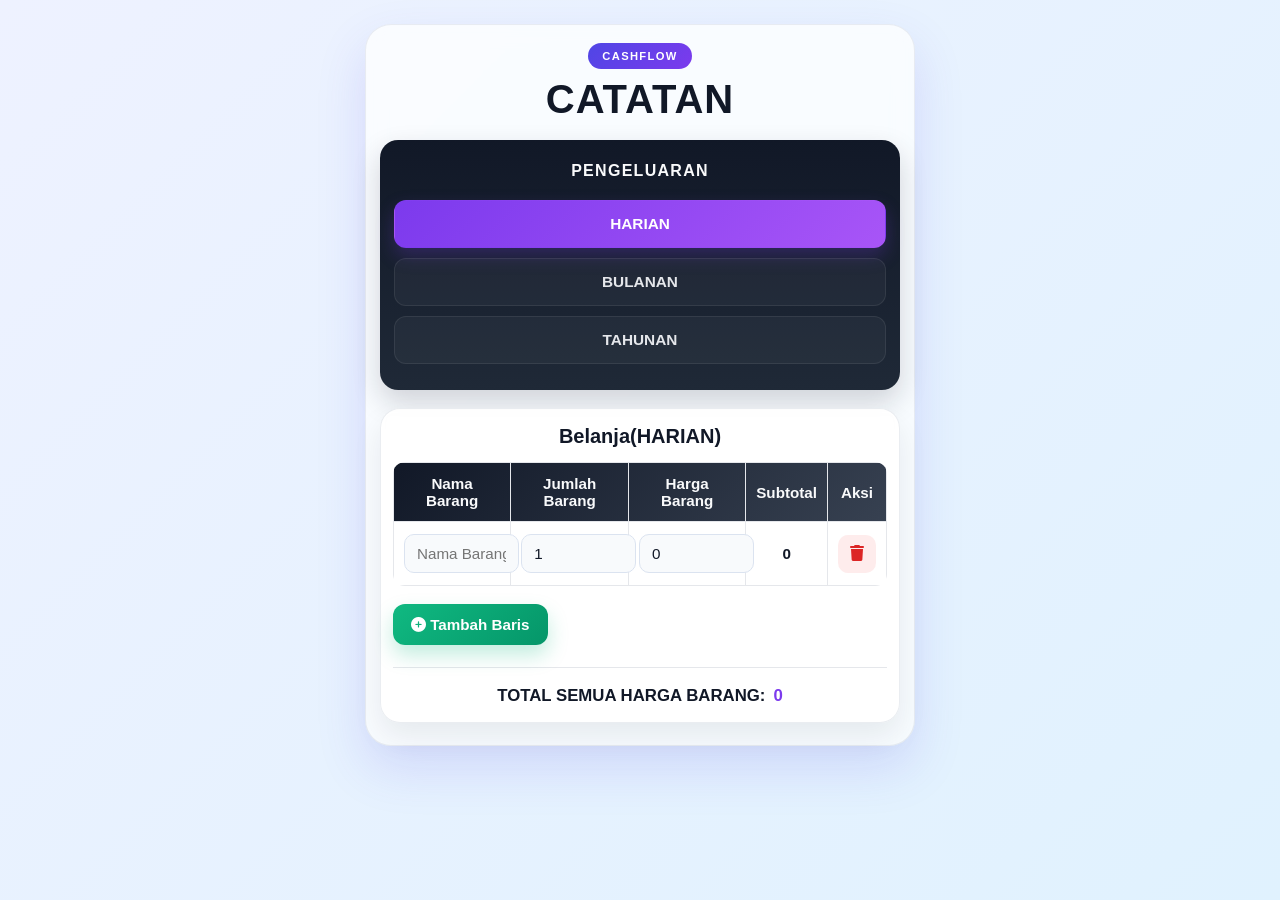
==== Kerangka_catatan.html @ 375b94c0 "Add files via upload" ====
<!DOCTYPE html>
<html lang="en">
    <head>
        <link rel="stylesheet" href="https://cdnjs.cloudflare.com/ajax/libs/font-awesome/6.5.1/css/all.min.css">
        <link rel="stylesheet" href="Tampilan_catatan.css">
        <meta charset="UTF-8">
        <meta name="viewport" content="width=device-width, initial-scale=1.0, viewport-fit=cover">
        <meta name="theme-color" content="#4f46e5">
        <meta name="apple-mobile-web-app-capable" content="yes">
        <meta name="apple-mobile-web-app-status-bar-style" content="default">
        <link rel="manifest" href="manifest.json">
        <title>CATATAN</title>
    </head>
    <body class="body">
        <div class="app-shell">
            <header class="app-header">
                <div class="header-badge">CashFlow</div>
                <h1 class="title">CATATAN</h1>
            </header>

            <div class="menu">
                <details class="menu-dropdown" open>
                    <summary>PENGELUARAN</summary>
                    <ul class="submenu">
                        <li><button type="button" class="tab-btn active" data-target="harian">HARIAN</button></li>
                        <li><button type="button" class="tab-btn" data-target="bulanan">BULANAN</button></li>
                        <li><button type="button" class="tab-btn" data-target="tahunan">TAHUNAN</button></li>
                    </ul>
                </details>
            </div>

        <div class="tabel-container tampil" id="tabel-harian">
            <h3>Belanja(HARIAN) </h3>
            <table id="tabel-belanja">
                <thead>
                    <tr>
                        <th>Nama Barang</th>
                        <th>Jumlah Barang</th>
                        <th>Harga Barang</th>
                        <th>Subtotal</th>
                        <th>Aksi</th>
                    </tr>
                </thead>
                <tbody>
                    <tr class="baris-data">
                        <td><input type="text" class="nama-barang" placeholder="Nama Barang"></td>
                        <td><input type="number" class="jumlah-barang" value="1" min="1"></td>
                        <td><input type="number" class="harga-barang" value="0" min="0"></td>
                        <td class="subtotal">0</td>
                        <td>
                            <button class="btn-hapus">
                                <i class="fa-solid fa-trash"></i>
                            </button>
                        </td>
                    </tr>
                </tbody>
            </table>

            <div class="tombol-tambah">
                <button id="btn-tambah">
                    <i class="fa-solid fa-circle-plus"></i>
                    Tambah Baris
                </button>
            </div>

            <div class="total-semua">
                <strong>TOTAL SEMUA HARGA BARANG: </strong>
                <span id="total-akhir">0</span>
            </div>
        </div>

        <div class="tabel-container" id="tabel-bulanan">
            <h3>Pengeluaran (Bulanan)</h3>
            <div class="periode-form">
                <label for="bulan-pilih">Pilih Bulan</label>
                <select id="bulan-pilih">
                    <option value="Januari">Januari</option>
                    <option value="Februari">Februari</option>
                    <option value="Maret">Maret</option>
                    <option value="April">April</option>
                    <option value="Mei">Mei</option>
                    <option value="Juni">Juni</option>
                    <option value="Juli">Juli</option>
                    <option value="Agustus">Agustus</option>
                    <option value="September">September</option>
                    <option value="Oktober">Oktober</option>
                    <option value="November">November</option>
                    <option value="Desember">Desember</option>
                </select>

                <label for="pengeluaran-bulanan">Jumlah Pengeluaran</label>
                <input id="pengeluaran-bulanan" type="number" min="0" value="0" placeholder="Masukkan nominal">

                <button type="button" id="simpan-bulanan" class="btn-simpan">Simpan</button>

                <div class="ringkasan">
                    <span>Sudah tersimpan:</span>
                    <strong id="hasil-bulanan">Rp 0</strong>
                </div>
            </div>
        </div>

        <div class="tabel-container" id="tabel-tahunan">
            <h3>Pengeluaran (Tahunan)</h3>
            <div class="periode-form">
                <label for="tahun-pilih">Pilih Tahun</label>
                <select id="tahun-pilih"></select>

                <label for="pengeluaran-tahunan">Jumlah Pengeluaran</label>
                <input id="pengeluaran-tahunan" type="number" min="0" value="0" placeholder="Masukkan nominal">

                <button type="button" id="simpan-tahunan" class="btn-simpan">Simpan</button>

                <div class="ringkasan">
                    <span>Sudah tersimpan:</span>
                    <strong id="hasil-tahunan">Rp 0</strong>
                </div>
            </div>
        </div>

        <script>
            const tableBody = document.querySelector('#tabel-belanja tbody');
            const totalAkhir = document.getElementById('total-akhir');
            const btnTambah = document.getElementById('btn-tambah');
            const bulanPilih = document.getElementById('bulan-pilih');
            const tahunPilih = document.getElementById('tahun-pilih');
            const pengeluaranBulanan = document.getElementById('pengeluaran-bulanan');
            const pengeluaranTahunan = document.getElementById('pengeluaran-tahunan');
            const hasilBulanan = document.getElementById('hasil-bulanan');
            const hasilTahunan = document.getElementById('hasil-tahunan');
            const simpanBulanan = document.getElementById('simpan-bulanan');
            const simpanTahunan = document.getElementById('simpan-tahunan');

            function formatRupiah(value) {
                return new Intl.NumberFormat('id-ID', {
                    style: 'currency',
                    currency: 'IDR',
                    maximumFractionDigits: 0
                }).format(value || 0);
            }

            function getStorage(key) {
                try {
                    return JSON.parse(localStorage.getItem(key)) || {};
                } catch (error) {
                    return {};
                }
            }

            function saveStorage(key, value) {
                localStorage.setItem(key, JSON.stringify(value));
            }

            function tampilkanTab(target) {
                document.querySelectorAll('.tabel-container').forEach((panel) => {
                    panel.classList.toggle('tampil', panel.id === `tabel-${target}`);
                });

                document.querySelectorAll('.tab-btn').forEach((button) => {
                    button.classList.toggle('active', button.dataset.target === target);
                });
            }

            document.querySelectorAll('.tab-btn').forEach((button) => {
                button.addEventListener('click', () => {
                    tampilkanTab(button.dataset.target);
                });
            });

            function renderBulanan() {
                const bulan = bulanPilih.value;
                const dataBulanan = getStorage('dataBulanan');
                const nilai = dataBulanan[bulan] || 0;
                pengeluaranBulanan.value = nilai;
                hasilBulanan.textContent = formatRupiah(nilai);
            }

            function renderTahunan() {
                const tahun = tahunPilih.value;
                const dataTahunan = getStorage('dataTahunan');
                const nilai = dataTahunan[tahun] || 0;
                pengeluaranTahunan.value = nilai;
                hasilTahunan.textContent = formatRupiah(nilai);
            }

            bulanPilih.addEventListener('change', renderBulanan);
            tahunPilih.addEventListener('change', renderTahunan);

            simpanBulanan.addEventListener('click', () => {
                const bulan = bulanPilih.value;
                const dataBulanan = getStorage('dataBulanan');
                dataBulanan[bulan] = Number(pengeluaranBulanan.value) || 0;
                saveStorage('dataBulanan', dataBulanan);
                renderBulanan();
            });

            simpanTahunan.addEventListener('click', () => {
                const tahun = tahunPilih.value;
                const dataTahunan = getStorage('dataTahunan');
                dataTahunan[tahun] = Number(pengeluaranTahunan.value) || 0;
                saveStorage('dataTahunan', dataTahunan);
                renderTahunan();
            });

            const tahunSekarang = new Date().getFullYear();
            for (let tahun = tahunSekarang - 5; tahun <= tahunSekarang + 10; tahun++) {
                const option = document.createElement('option');
                option.value = tahun;
                option.textContent = tahun;
                tahunPilih.appendChild(option);
            }
            tahunPilih.value = tahunSekarang;

            function hitungSubtotal(row) {
                const jumlah = parseFloat(row.querySelector('.jumlah-barang').value) || 0;
                const harga = parseFloat(row.querySelector('.harga-barang').value) || 0;
                const subtotal = jumlah * harga;
                row.querySelector('.subtotal').textContent = subtotal.toLocaleString('id-ID');
                return subtotal;
            }

            function hitungTotal() {
                let total = 0;
                document.querySelectorAll('.baris-data').forEach((row) => {
                    total += hitungSubtotal(row);
                });
                totalAkhir.textContent = total.toLocaleString('id-ID');
            }

            function tambahBaris() {
                const barisBaru = document.createElement('tr');
                barisBaru.className = 'baris-data';
                barisBaru.innerHTML = `
                    <td><input type="text" class="nama-barang" placeholder="Nama Barang"></td>
                    <td><input type="number" class="jumlah-barang" value="1" min="1"></td>
                    <td><input type="number" class="harga-barang" value="0" min="0"></td>
                    <td class="subtotal">0</td>
                    <td>
                        <button class="btn-hapus" type="button">
                            <i class="fa-solid fa-trash"></i>
                        </button>
                    </td>
                `;

                barisBaru.querySelector('.jumlah-barang').addEventListener('input', hitungTotal);
                barisBaru.querySelector('.harga-barang').addEventListener('input', hitungTotal);
                barisBaru.querySelector('.btn-hapus').addEventListener('click', () => {
                    barisBaru.remove();
                    hitungTotal();
                });

                tableBody.appendChild(barisBaru);
                hitungTotal();
            }

            document.querySelectorAll('.jumlah-barang').forEach((input) => {
                input.addEventListener('input', hitungTotal);
            });

            document.querySelectorAll('.harga-barang').forEach((input) => {
                input.addEventListener('input', hitungTotal);
            });

            document.querySelectorAll('.btn-hapus').forEach((button) => {
                button.addEventListener('click', () => {
                    button.closest('.baris-data').remove();
                    hitungTotal();
                });
            });

            btnTambah.addEventListener('click', tambahBaris);
            renderBulanan();
            renderTahunan();
            hitungTotal();

            if ('serviceWorker' in navigator) {
                window.addEventListener('load', () => {
                    navigator.serviceWorker.register('sw.js').catch(() => {
                        console.log('Service worker registration failed');
                    });
                });
            }
        </script>
        </div>
    </body>
</html>
---- Tampilan_catatan.css ----
body {
    margin: 0;
    font-family: "Segoe UI", Tahoma, Geneva, Verdana, sans-serif;
    background: linear-gradient(135deg, #eef2ff 0%, #e0f2fe 100%);
    color: #1f2937;
}

.body {
    min-height: 100vh;
    display: flex;
    justify-content: center;
    align-items: flex-start;
    padding: 24px 14px 40px;
    box-sizing: border-box;
}

.app-shell {
    width: min(100%, 520px);
    background: rgba(255, 255, 255, 0.72);
    backdrop-filter: blur(10px);
    border: 1px solid rgba(148, 163, 184, 0.18);
    border-radius: 26px;
    box-shadow: 0 22px 50px rgba(79, 70, 229, 0.15);
    padding: 18px 14px 22px;
}

.app-header {
    display: flex;
    flex-direction: column;
    align-items: center;
    gap: 8px;
    margin-bottom: 18px;
}

.header-badge {
    display: inline-block;
    background: linear-gradient(135deg, #4f46e5, #7c3aed);
    color: #fff;
    padding: 7px 14px;
    border-radius: 999px;
    font-size: 0.7rem;
    letter-spacing: 0.12em;
    text-transform: uppercase;
    font-weight: 700;
}

.title {
    margin: 0;
    color: #111827;
    text-align: center;
    font-size: clamp(1.9rem, 5vw, 2.5rem);
    letter-spacing: 1px;
    font-weight: 800;
}

.menu {
    background: linear-gradient(180deg, #111827 0%, #1f2937 100%);
    border-radius: 18px;
    padding: 16px 14px;
    margin: 0 auto 18px;
    max-width: 100%;
    box-shadow: 0 12px 28px rgba(17, 24, 39, 0.18);
}

.install-btn {
    display: flex;
    align-items: center;
    justify-content: center;
    gap: 8px;
    width: 100%;
    min-height: 48px;
    border: none;
    border-radius: 14px;
    background: linear-gradient(135deg, #22c55e 0%, #16a34a 100%);
    color: #fff;
    font-weight: 700;
    cursor: pointer;
    margin: 0 0 18px;
    box-shadow: 0 10px 20px rgba(34, 197, 94, 0.22);
}

.install-btn.hidden {
    display: none;
}

.menu-dropdown summary {
    list-style: none;
    cursor: pointer;
    color: #f9fafb;
    font-size: 1rem;
    font-weight: 700;
    letter-spacing: 0.08em;
    padding: 6px 4px;
    text-align: center;
    display: block;
    transition: opacity 0.2s ease;
}

.menu-dropdown summary:hover {
    opacity: 0.9;
}

.menu-dropdown summary::-webkit-details-marker {
    display: none;
}

.submenu {
    list-style: none;
    padding: 0;
    margin: 14px 0 0;
}

.submenu li {
    margin-bottom: 10px;
}

.tab-btn {
    width: 100%;
    text-align: center;
    background: rgba(255, 255, 255, 0.04);
    border: 1px solid rgba(255, 255, 255, 0.08);
    color: #e5e7eb;
    padding: 12px 14px;
    border-radius: 12px;
    font-size: 0.96rem;
    font-weight: 600;
    cursor: pointer;
    transition: all 0.2s ease;
    min-height: 48px;
}

.tab-btn:hover,
.tab-btn.active {
    background: linear-gradient(135deg, #7c3aed 0%, #a855f7 100%);
    border-color: transparent;
    color: #ffffff;
    box-shadow: 0 8px 18px rgba(124, 58, 237, 0.25);
}

.tabel-container {
    margin-top: 18px;
    background: rgba(255, 255, 255, 0.9);
    border: 1px solid rgba(148, 163, 184, 0.2);
    box-shadow: 0 14px 30px rgba(15, 23, 42, 0.08);
    padding: 16px 12px;
    border-radius: 20px;
    max-width: 100%;
    display: none;
    backdrop-filter: blur(6px);
}

.tabel-container.tampil {
    display: block;
}

.tabel-container h3 {
    font-size: 1.25rem;
    margin: 0 0 14px;
    color: #111827;
    text-align: center;
}

#tabel-belanja {
    width: 100%;
    border-collapse: collapse;
    overflow: hidden;
    border-radius: 12px;
}

#tabel-belanja thead {
    background: linear-gradient(135deg, #111827 0%, #374151 100%);
    color: #f9fafb;
}

#tabel-belanja th,
#tabel-belanja td {
    border: 1px solid #e5e7eb;
    padding: 12px 10px;
    text-align: center;
    font-size: 0.95rem;
}

#tabel-belanja td {
    background: #ffffff;
}

#tabel-belanja td input {
    width: 92%;
    padding: 10px 12px;
    background: #f8fafc;
    color: #111827;
    border: 1px solid #dbe3f0;
    border-radius: 10px;
    outline: none;
    font-size: 0.95rem;
}

#tabel-belanja td input:focus {
    border-color: #8b5cf6;
    box-shadow: 0 0 0 3px rgba(139, 92, 246, 0.12);
    background: #fff;
}

.subtotal {
    font-weight: 700;
    color: #111827;
}

.btn-hapus {
    background: rgba(239, 68, 68, 0.1);
    border: none;
    color: #dc2626;
    cursor: pointer;
    font-size: 1rem;
    width: 38px;
    height: 38px;
    border-radius: 10px;
    transition: all 0.2s ease;
}

.btn-hapus:hover {
    background: rgba(239, 68, 68, 0.18);
    transform: translateY(-1px);
}

.tombol-tambah {
    margin: 18px 0 8px;
}

#btn-tambah {
    padding: 12px 18px;
    background: linear-gradient(135deg, #10b981 0%, #059669 100%);
    color: white;
    border: none;
    border-radius: 12px;
    cursor: pointer;
    font-size: 0.95rem;
    font-weight: 700;
    box-shadow: 0 10px 20px rgba(16, 185, 129, 0.25);
    transition: transform 0.2s ease, box-shadow 0.2s ease;
}

#btn-tambah:hover {
    transform: translateY(-1px);
    box-shadow: 0 12px 24px rgba(16, 185, 129, 0.35);
}

.periode-form {
    display: flex;
    flex-direction: column;
    gap: 12px;
    max-width: 420px;
}

.periode-form label {
    font-size: 0.95rem;
    font-weight: 600;
    color: #374151;
}

.periode-form select,
.periode-form input {
    width: 100%;
    padding: 12px 14px;
    border: 1px solid #dbe3f0;
    border-radius: 12px;
    background: #f8fafc;
    color: #111827;
    font-size: 1rem;
    box-sizing: border-box;
}

.periode-form select:focus,
.periode-form input:focus {
    outline: none;
    border-color: #8b5cf6;
    box-shadow: 0 0 0 3px rgba(139, 92, 246, 0.12);
    background: #fff;
}

.btn-simpan {
    margin-top: 8px;
    border: none;
    background: linear-gradient(135deg, #2563eb 0%, #3b82f6 100%);
    color: #fff;
    border-radius: 12px;
    padding: 12px 16px;
    font-weight: 700;
    cursor: pointer;
    box-shadow: 0 10px 20px rgba(37, 99, 235, 0.2);
}

.ringkasan {
    display: flex;
    justify-content: space-between;
    align-items: center;
    gap: 10px;
    margin-top: 10px;
    padding: 12px 14px;
    border-radius: 12px;
    background: #eff6ff;
    color: #1f2937;
    border: 1px solid #dbeafe;
}

#hasil-bulanan,
#hasil-tahunan {
    color: #1d4ed8;
    font-weight: 800;
}

.total-semua {
    margin-top: 22px;
    font-size: 1.05rem;
    padding-top: 18px;
    border-top: 1px solid #e5e7eb;
    color: #111827;
    display: flex;
    gap: 8px;
    align-items: center;
    justify-content: center;
    flex-wrap: wrap;
    text-align: center;
}

#total-akhir {
    font-weight: 800;
    color: #7c3aed;
}

@media (max-width: 480px) {
    .body {
        padding: 14px 10px 26px;
    }

    .app-shell {
        padding: 14px 10px 18px;
        border-radius: 20px;
    }

    .menu,
    .tabel-container {
        border-radius: 16px;
    }

    #tabel-belanja {
        display: block;
        width: 100%;
        overflow-x: auto;
    }

    #tabel-belanja th,
    #tabel-belanja td {
        padding: 8px 6px;
        font-size: 0.75rem;
    }

    #tabel-belanja td input {
        width: 88%;
        padding: 8px 10px;
        font-size: 0.75rem;
    }

    .periode-form {
        max-width: 100%;
    }

    .ringkasan {
        flex-direction: column;
        align-items: flex-start;
    }
}
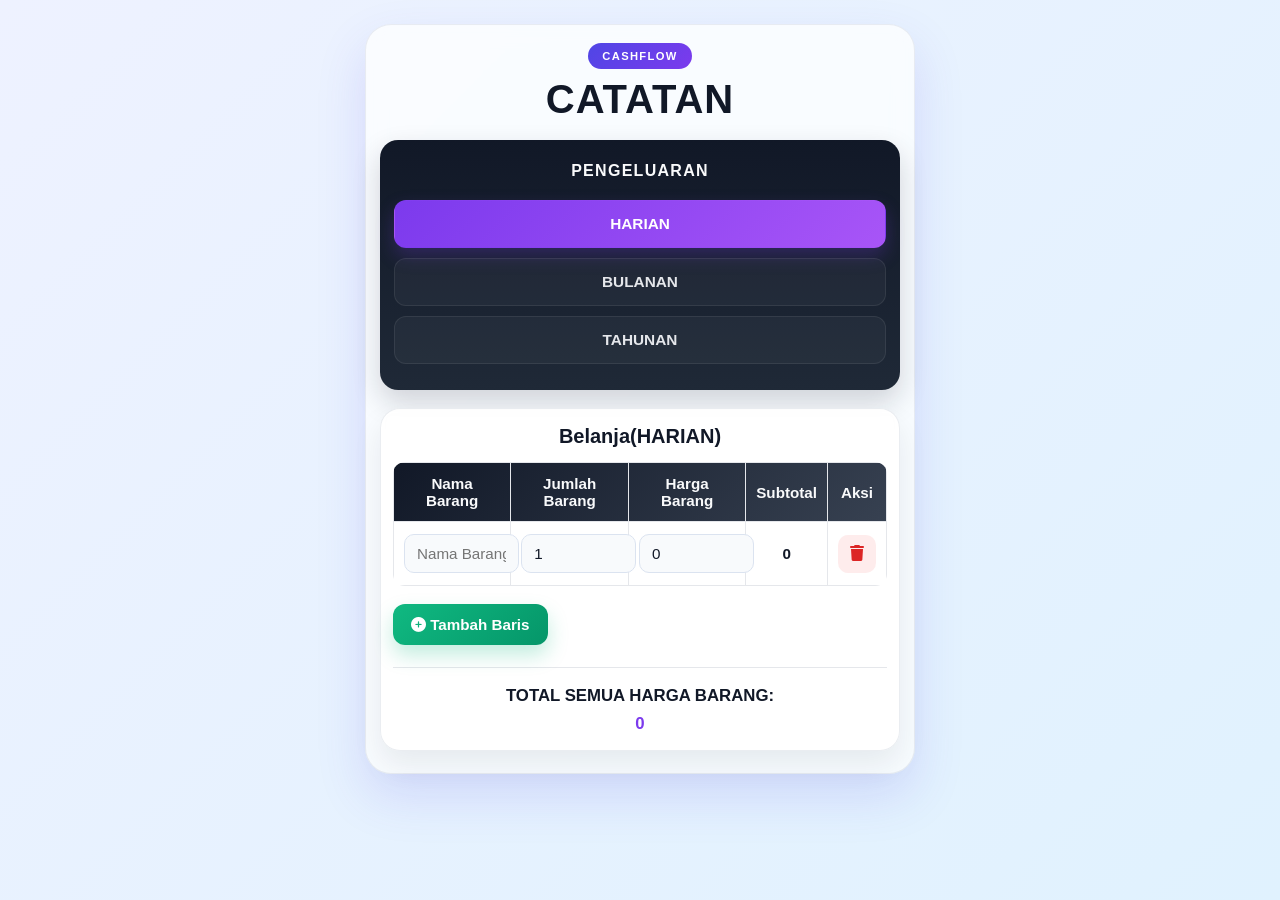
==== commit 830d3cb5: "Perbaiki tampilan" ====
--- a/Kerangka_catatan.html
+++ b/Kerangka_catatan.html
@@ -1,286 +1,286 @@
-<!DOCTYPE html>
-<html lang="en">
-    <head>
-        <link rel="stylesheet" href="https://cdnjs.cloudflare.com/ajax/libs/font-awesome/6.5.1/css/all.min.css">
-        <link rel="stylesheet" href="Tampilan_catatan.css">
-        <meta charset="UTF-8">
-        <meta name="viewport" content="width=device-width, initial-scale=1.0, viewport-fit=cover">
-        <meta name="theme-color" content="#4f46e5">
-        <meta name="apple-mobile-web-app-capable" content="yes">
-        <meta name="apple-mobile-web-app-status-bar-style" content="default">
-        <link rel="manifest" href="manifest.json">
-        <title>CATATAN</title>
-    </head>
-    <body class="body">
-        <div class="app-shell">
-            <header class="app-header">
-                <div class="header-badge">CashFlow</div>
-                <h1 class="title">CATATAN</h1>
-            </header>
-
-            <div class="menu">
-                <details class="menu-dropdown" open>
-                    <summary>PENGELUARAN</summary>
-                    <ul class="submenu">
-                        <li><button type="button" class="tab-btn active" data-target="harian">HARIAN</button></li>
-                        <li><button type="button" class="tab-btn" data-target="bulanan">BULANAN</button></li>
-                        <li><button type="button" class="tab-btn" data-target="tahunan">TAHUNAN</button></li>
-                    </ul>
-                </details>
-            </div>
-
-        <div class="tabel-container tampil" id="tabel-harian">
-            <h3>Belanja(HARIAN) </h3>
-            <table id="tabel-belanja">
-                <thead>
-                    <tr>
-                        <th>Nama Barang</th>
-                        <th>Jumlah Barang</th>
-                        <th>Harga Barang</th>
-                        <th>Subtotal</th>
-                        <th>Aksi</th>
-                    </tr>
-                </thead>
-                <tbody>
-                    <tr class="baris-data">
-                        <td><input type="text" class="nama-barang" placeholder="Nama Barang"></td>
-                        <td><input type="number" class="jumlah-barang" value="1" min="1"></td>
-                        <td><input type="number" class="harga-barang" value="0" min="0"></td>
-                        <td class="subtotal">0</td>
-                        <td>
-                            <button class="btn-hapus">
-                                <i class="fa-solid fa-trash"></i>
-                            </button>
-                        </td>
-                    </tr>
-                </tbody>
-            </table>
-
-            <div class="tombol-tambah">
-                <button id="btn-tambah">
-                    <i class="fa-solid fa-circle-plus"></i>
-                    Tambah Baris
-                </button>
-            </div>
-
-            <div class="total-semua">
-                <strong>TOTAL SEMUA HARGA BARANG: </strong>
-                <span id="total-akhir">0</span>
-            </div>
-        </div>
-
-        <div class="tabel-container" id="tabel-bulanan">
-            <h3>Pengeluaran (Bulanan)</h3>
-            <div class="periode-form">
-                <label for="bulan-pilih">Pilih Bulan</label>
-                <select id="bulan-pilih">
-                    <option value="Januari">Januari</option>
-                    <option value="Februari">Februari</option>
-                    <option value="Maret">Maret</option>
-                    <option value="April">April</option>
-                    <option value="Mei">Mei</option>
-                    <option value="Juni">Juni</option>
-                    <option value="Juli">Juli</option>
-                    <option value="Agustus">Agustus</option>
-                    <option value="September">September</option>
-                    <option value="Oktober">Oktober</option>
-                    <option value="November">November</option>
-                    <option value="Desember">Desember</option>
-                </select>
-
-                <label for="pengeluaran-bulanan">Jumlah Pengeluaran</label>
-                <input id="pengeluaran-bulanan" type="number" min="0" value="0" placeholder="Masukkan nominal">
-
-                <button type="button" id="simpan-bulanan" class="btn-simpan">Simpan</button>
-
-                <div class="ringkasan">
-                    <span>Sudah tersimpan:</span>
-                    <strong id="hasil-bulanan">Rp 0</strong>
-                </div>
-            </div>
-        </div>
-
-        <div class="tabel-container" id="tabel-tahunan">
-            <h3>Pengeluaran (Tahunan)</h3>
-            <div class="periode-form">
-                <label for="tahun-pilih">Pilih Tahun</label>
-                <select id="tahun-pilih"></select>
-
-                <label for="pengeluaran-tahunan">Jumlah Pengeluaran</label>
-                <input id="pengeluaran-tahunan" type="number" min="0" value="0" placeholder="Masukkan nominal">
-
-                <button type="button" id="simpan-tahunan" class="btn-simpan">Simpan</button>
-
-                <div class="ringkasan">
-                    <span>Sudah tersimpan:</span>
-                    <strong id="hasil-tahunan">Rp 0</strong>
-                </div>
-            </div>
-        </div>
-
-        <script>
-            const tableBody = document.querySelector('#tabel-belanja tbody');
-            const totalAkhir = document.getElementById('total-akhir');
-            const btnTambah = document.getElementById('btn-tambah');
-            const bulanPilih = document.getElementById('bulan-pilih');
-            const tahunPilih = document.getElementById('tahun-pilih');
-            const pengeluaranBulanan = document.getElementById('pengeluaran-bulanan');
-            const pengeluaranTahunan = document.getElementById('pengeluaran-tahunan');
-            const hasilBulanan = document.getElementById('hasil-bulanan');
-            const hasilTahunan = document.getElementById('hasil-tahunan');
-            const simpanBulanan = document.getElementById('simpan-bulanan');
-            const simpanTahunan = document.getElementById('simpan-tahunan');
-
-            function formatRupiah(value) {
-                return new Intl.NumberFormat('id-ID', {
-                    style: 'currency',
-                    currency: 'IDR',
-                    maximumFractionDigits: 0
-                }).format(value || 0);
-            }
-
-            function getStorage(key) {
-                try {
-                    return JSON.parse(localStorage.getItem(key)) || {};
-                } catch (error) {
-                    return {};
-                }
-            }
-
-            function saveStorage(key, value) {
-                localStorage.setItem(key, JSON.stringify(value));
-            }
-
-            function tampilkanTab(target) {
-                document.querySelectorAll('.tabel-container').forEach((panel) => {
-                    panel.classList.toggle('tampil', panel.id === `tabel-${target}`);
-                });
-
-                document.querySelectorAll('.tab-btn').forEach((button) => {
-                    button.classList.toggle('active', button.dataset.target === target);
-                });
-            }
-
-            document.querySelectorAll('.tab-btn').forEach((button) => {
-                button.addEventListener('click', () => {
-                    tampilkanTab(button.dataset.target);
-                });
-            });
-
-            function renderBulanan() {
-                const bulan = bulanPilih.value;
-                const dataBulanan = getStorage('dataBulanan');
-                const nilai = dataBulanan[bulan] || 0;
-                pengeluaranBulanan.value = nilai;
-                hasilBulanan.textContent = formatRupiah(nilai);
-            }
-
-            function renderTahunan() {
-                const tahun = tahunPilih.value;
-                const dataTahunan = getStorage('dataTahunan');
-                const nilai = dataTahunan[tahun] || 0;
-                pengeluaranTahunan.value = nilai;
-                hasilTahunan.textContent = formatRupiah(nilai);
-            }
-
-            bulanPilih.addEventListener('change', renderBulanan);
-            tahunPilih.addEventListener('change', renderTahunan);
-
-            simpanBulanan.addEventListener('click', () => {
-                const bulan = bulanPilih.value;
-                const dataBulanan = getStorage('dataBulanan');
-                dataBulanan[bulan] = Number(pengeluaranBulanan.value) || 0;
-                saveStorage('dataBulanan', dataBulanan);
-                renderBulanan();
-            });
-
-            simpanTahunan.addEventListener('click', () => {
-                const tahun = tahunPilih.value;
-                const dataTahunan = getStorage('dataTahunan');
-                dataTahunan[tahun] = Number(pengeluaranTahunan.value) || 0;
-                saveStorage('dataTahunan', dataTahunan);
-                renderTahunan();
-            });
-
-            const tahunSekarang = new Date().getFullYear();
-            for (let tahun = tahunSekarang - 5; tahun <= tahunSekarang + 10; tahun++) {
-                const option = document.createElement('option');
-                option.value = tahun;
-                option.textContent = tahun;
-                tahunPilih.appendChild(option);
-            }
-            tahunPilih.value = tahunSekarang;
-
-            function hitungSubtotal(row) {
-                const jumlah = parseFloat(row.querySelector('.jumlah-barang').value) || 0;
-                const harga = parseFloat(row.querySelector('.harga-barang').value) || 0;
-                const subtotal = jumlah * harga;
-                row.querySelector('.subtotal').textContent = subtotal.toLocaleString('id-ID');
-                return subtotal;
-            }
-
-            function hitungTotal() {
-                let total = 0;
-                document.querySelectorAll('.baris-data').forEach((row) => {
-                    total += hitungSubtotal(row);
-                });
-                totalAkhir.textContent = total.toLocaleString('id-ID');
-            }
-
-            function tambahBaris() {
-                const barisBaru = document.createElement('tr');
-                barisBaru.className = 'baris-data';
-                barisBaru.innerHTML = `
-                    <td><input type="text" class="nama-barang" placeholder="Nama Barang"></td>
-                    <td><input type="number" class="jumlah-barang" value="1" min="1"></td>
-                    <td><input type="number" class="harga-barang" value="0" min="0"></td>
-                    <td class="subtotal">0</td>
-                    <td>
-                        <button class="btn-hapus" type="button">
-                            <i class="fa-solid fa-trash"></i>
-                        </button>
-                    </td>
-                `;
-
-                barisBaru.querySelector('.jumlah-barang').addEventListener('input', hitungTotal);
-                barisBaru.querySelector('.harga-barang').addEventListener('input', hitungTotal);
-                barisBaru.querySelector('.btn-hapus').addEventListener('click', () => {
-                    barisBaru.remove();
-                    hitungTotal();
-                });
-
-                tableBody.appendChild(barisBaru);
-                hitungTotal();
-            }
-
-            document.querySelectorAll('.jumlah-barang').forEach((input) => {
-                input.addEventListener('input', hitungTotal);
-            });
-
-            document.querySelectorAll('.harga-barang').forEach((input) => {
-                input.addEventListener('input', hitungTotal);
-            });
-
-            document.querySelectorAll('.btn-hapus').forEach((button) => {
-                button.addEventListener('click', () => {
-                    button.closest('.baris-data').remove();
-                    hitungTotal();
-                });
-            });
-
-            btnTambah.addEventListener('click', tambahBaris);
-            renderBulanan();
-            renderTahunan();
-            hitungTotal();
-
-            if ('serviceWorker' in navigator) {
-                window.addEventListener('load', () => {
-                    navigator.serviceWorker.register('sw.js').catch(() => {
-                        console.log('Service worker registration failed');
-                    });
-                });
-            }
-        </script>
-        </div>
-    </body>
+<!DOCTYPE html>
+<html lang="en">
+    <head>
+        <link rel="stylesheet" href="https://cdnjs.cloudflare.com/ajax/libs/font-awesome/6.5.1/css/all.min.css">
+        <link rel="stylesheet" href="Tampilan_catatan.css">
+        <meta charset="UTF-8">
+        <meta name="viewport" content="width=device-width, initial-scale=1.0, viewport-fit=cover">
+        <meta name="theme-color" content="#4f46e5">
+        <meta name="apple-mobile-web-app-capable" content="yes">
+        <meta name="apple-mobile-web-app-status-bar-style" content="default">
+        <link rel="manifest" href="manifest.json">
+        <title>CATATAN</title>
+    </head>
+    <body class="body">
+        <div class="app-shell">
+            <header class="app-header">
+                <div class="header-badge">CashFlow</div>
+                <h1 class="title">CATATAN</h1>
+            </header>
+
+            <div class="menu">
+                <details class="menu-dropdown" open>
+                    <summary>PENGELUARAN</summary>
+                    <ul class="submenu">
+                        <li><button type="button" class="tab-btn active" data-target="harian">HARIAN</button></li>
+                        <li><button type="button" class="tab-btn" data-target="bulanan">BULANAN</button></li>
+                        <li><button type="button" class="tab-btn" data-target="tahunan">TAHUNAN</button></li>
+                    </ul>
+                </details>
+            </div>
+
+        <div class="tabel-container tampil" id="tabel-harian">
+            <h3>Belanja(HARIAN) </h3>
+            <table id="tabel-belanja">
+                <thead>
+                    <tr>
+                        <th>Nama Barang</th>
+                        <th>Jumlah Barang</th>
+                        <th>Harga Barang</th>
+                        <th>Subtotal</th>
+                        <th>Aksi</th>
+                    </tr>
+                </thead>
+                <tbody>
+                    <tr class="baris-data">
+                        <td><input type="text" class="nama-barang" placeholder="Nama Barang"></td>
+                        <td><input type="number" class="jumlah-barang" value="1" min="1"></td>
+                        <td><input type="number" class="harga-barang" value="0" min="0"></td>
+                        <td class="subtotal">0</td>
+                        <td>
+                            <button class="btn-hapus">
+                                <i class="fa-solid fa-trash"></i>
+                            </button>
+                        </td>
+                    </tr>
+                </tbody>
+            </table>
+
+            <div class="tombol-tambah">
+                <button id="btn-tambah">
+                    <i class="fa-solid fa-circle-plus"></i>
+                    Tambah Baris
+                </button>
+            </div>
+
+            <div class="total-semua">
+                <strong>TOTAL SEMUA HARGA BARANG: </strong>
+                <span id="total-akhir">0</span>
+            </div>
+        </div>
+
+        <div class="tabel-container" id="tabel-bulanan">
+            <h3>Pengeluaran (Bulanan)</h3>
+            <div class="periode-form">
+                <label for="bulan-pilih">Pilih Bulan</label>
+                <select id="bulan-pilih">
+                    <option value="Januari">Januari</option>
+                    <option value="Februari">Februari</option>
+                    <option value="Maret">Maret</option>
+                    <option value="April">April</option>
+                    <option value="Mei">Mei</option>
+                    <option value="Juni">Juni</option>
+                    <option value="Juli">Juli</option>
+                    <option value="Agustus">Agustus</option>
+                    <option value="September">September</option>
+                    <option value="Oktober">Oktober</option>
+                    <option value="November">November</option>
+                    <option value="Desember">Desember</option>
+                </select>
+
+                <label for="pengeluaran-bulanan">Jumlah Pengeluaran</label>
+                <input id="pengeluaran-bulanan" type="number" min="0" value="0" placeholder="Masukkan nominal">
+
+                <button type="button" id="simpan-bulanan" class="btn-simpan">Simpan</button>
+
+                <div class="ringkasan">
+                    <span>Sudah tersimpan:</span>
+                    <strong id="hasil-bulanan">RM 0.00</strong>
+                </div>
+            </div>
+        </div>
+
+        <div class="tabel-container" id="tabel-tahunan">
+            <h3>Pengeluaran (Tahunan)</h3>
+            <div class="periode-form">
+                <label for="tahun-pilih">Pilih Tahun</label>
+                <select id="tahun-pilih"></select>
+
+                <label for="pengeluaran-tahunan">Jumlah Pengeluaran</label>
+                <input id="pengeluaran-tahunan" type="number" min="0" value="0" placeholder="Masukkan nominal">
+
+                <button type="button" id="simpan-tahunan" class="btn-simpan">Simpan</button>
+
+                <div class="ringkasan">
+                    <span>Sudah tersimpan:</span>
+                    <strong id="hasil-tahunan">RM 0.00</strong>
+                </div>
+            </div>
+        </div>
+
+        <script>
+            const tableBody = document.querySelector('#tabel-belanja tbody');
+            const totalAkhir = document.getElementById('total-akhir');
+            const btnTambah = document.getElementById('btn-tambah');
+            const bulanPilih = document.getElementById('bulan-pilih');
+            const tahunPilih = document.getElementById('tahun-pilih');
+            const pengeluaranBulanan = document.getElementById('pengeluaran-bulanan');
+            const pengeluaranTahunan = document.getElementById('pengeluaran-tahunan');
+            const hasilBulanan = document.getElementById('hasil-bulanan');
+            const hasilTahunan = document.getElementById('hasil-tahunan');
+            const simpanBulanan = document.getElementById('simpan-bulanan');
+            const simpanTahunan = document.getElementById('simpan-tahunan');
+
+            function formatRupiah(value) {
+                return new Intl.NumberFormat('id-ID', {
+                    style: 'currency',
+                    currency: 'IDR',
+                    maximumFractionDigits: 0
+                }).format(value || 0);
+            }
+
+            function getStorage(key) {
+                try {
+                    return JSON.parse(localStorage.getItem(key)) || {};
+                } catch (error) {
+                    return {};
+                }
+            }
+
+            function saveStorage(key, value) {
+                localStorage.setItem(key, JSON.stringify(value));
+            }
+
+            function tampilkanTab(target) {
+                document.querySelectorAll('.tabel-container').forEach((panel) => {
+                    panel.classList.toggle('tampil', panel.id === `tabel-${target}`);
+                });
+
+                document.querySelectorAll('.tab-btn').forEach((button) => {
+                    button.classList.toggle('active', button.dataset.target === target);
+                });
+            }
+
+            document.querySelectorAll('.tab-btn').forEach((button) => {
+                button.addEventListener('click', () => {
+                    tampilkanTab(button.dataset.target);
+                });
+            });
+
+            function renderBulanan() {
+                const bulan = bulanPilih.value;
+                const dataBulanan = getStorage('dataBulanan');
+                const nilai = dataBulanan[bulan] || 0;
+                pengeluaranBulanan.value = nilai;
+                hasilBulanan.textContent = formatRupiah(nilai);
+            }
+
+            function renderTahunan() {
+                const tahun = tahunPilih.value;
+                const dataTahunan = getStorage('dataTahunan');
+                const nilai = dataTahunan[tahun] || 0;
+                pengeluaranTahunan.value = nilai;
+                hasilTahunan.textContent = formatRupiah(nilai);
+            }
+
+            bulanPilih.addEventListener('change', renderBulanan);
+            tahunPilih.addEventListener('change', renderTahunan);
+
+            simpanBulanan.addEventListener('click', () => {
+                const bulan = bulanPilih.value;
+                const dataBulanan = getStorage('dataBulanan');
+                dataBulanan[bulan] = Number(pengeluaranBulanan.value) || 0;
+                saveStorage('dataBulanan', dataBulanan);
+                renderBulanan();
+            });
+
+            simpanTahunan.addEventListener('click', () => {
+                const tahun = tahunPilih.value;
+                const dataTahunan = getStorage('dataTahunan');
+                dataTahunan[tahun] = Number(pengeluaranTahunan.value) || 0;
+                saveStorage('dataTahunan', dataTahunan);
+                renderTahunan();
+            });
+
+            const tahunSekarang = new Date().getFullYear();
+            for (let tahun = tahunSekarang - 5; tahun <= tahunSekarang + 10; tahun++) {
+                const option = document.createElement('option');
+                option.value = tahun;
+                option.textContent = tahun;
+                tahunPilih.appendChild(option);
+            }
+            tahunPilih.value = tahunSekarang;
+
+            function hitungSubtotal(row) {
+                const jumlah = parseFloat(row.querySelector('.jumlah-barang').value) || 0;
+                const harga = parseFloat(row.querySelector('.harga-barang').value) || 0;
+                const subtotal = jumlah * harga;
+                row.querySelector('.subtotal').textContent = subtotal.toLocaleString('id-ID');
+                return subtotal;
+            }
+
+            function hitungTotal() {
+                let total = 0;
+                document.querySelectorAll('.baris-data').forEach((row) => {
+                    total += hitungSubtotal(row);
+                });
+                totalAkhir.textContent = total.toLocaleString('id-ID');
+            }
+
+            function tambahBaris() {
+                const barisBaru = document.createElement('tr');
+                barisBaru.className = 'baris-data';
+                barisBaru.innerHTML = `
+                    <td><input type="text" class="nama-barang" placeholder="Nama Barang"></td>
+                    <td><input type="number" class="jumlah-barang" value="1" min="1"></td>
+                    <td><input type="number" class="harga-barang" value="0" min="0"></td>
+                    <td class="subtotal">0</td>
+                    <td>
+                        <button class="btn-hapus" type="button">
+                            <i class="fa-solid fa-trash"></i>
+                        </button>
+                    </td>
+                `;
+
+                barisBaru.querySelector('.jumlah-barang').addEventListener('input', hitungTotal);
+                barisBaru.querySelector('.harga-barang').addEventListener('input', hitungTotal);
+                barisBaru.querySelector('.btn-hapus').addEventListener('click', () => {
+                    barisBaru.remove();
+                    hitungTotal();
+                });
+
+                tableBody.appendChild(barisBaru);
+                hitungTotal();
+            }
+
+            document.querySelectorAll('.jumlah-barang').forEach((input) => {
+                input.addEventListener('input', hitungTotal);
+            });
+
+            document.querySelectorAll('.harga-barang').forEach((input) => {
+                input.addEventListener('input', hitungTotal);
+            });
+
+            document.querySelectorAll('.btn-hapus').forEach((button) => {
+                button.addEventListener('click', () => {
+                    button.closest('.baris-data').remove();
+                    hitungTotal();
+                });
+            });
+
+            btnTambah.addEventListener('click', tambahBaris);
+            renderBulanan();
+            renderTahunan();
+            hitungTotal();
+
+            if ('serviceWorker' in navigator) {
+                window.addEventListener('load', () => {
+                    navigator.serviceWorker.register('sw.js').catch(() => {
+                        console.log('Service worker registration failed');
+                    });
+                });
+            }
+        </script>
+        </div>
+    </body>
 </html>
--- a/Tampilan_catatan.css
+++ b/Tampilan_catatan.css
@@ -1,372 +1,488 @@
-body {
-    margin: 0;
-    font-family: "Segoe UI", Tahoma, Geneva, Verdana, sans-serif;
-    background: linear-gradient(135deg, #eef2ff 0%, #e0f2fe 100%);
-    color: #1f2937;
-}
-
-.body {
-    min-height: 100vh;
-    display: flex;
-    justify-content: center;
-    align-items: flex-start;
-    padding: 24px 14px 40px;
-    box-sizing: border-box;
-}
-
-.app-shell {
-    width: min(100%, 520px);
-    background: rgba(255, 255, 255, 0.72);
-    backdrop-filter: blur(10px);
-    border: 1px solid rgba(148, 163, 184, 0.18);
-    border-radius: 26px;
-    box-shadow: 0 22px 50px rgba(79, 70, 229, 0.15);
-    padding: 18px 14px 22px;
-}
-
-.app-header {
-    display: flex;
-    flex-direction: column;
-    align-items: center;
-    gap: 8px;
-    margin-bottom: 18px;
-}
-
-.header-badge {
-    display: inline-block;
-    background: linear-gradient(135deg, #4f46e5, #7c3aed);
-    color: #fff;
-    padding: 7px 14px;
-    border-radius: 999px;
-    font-size: 0.7rem;
-    letter-spacing: 0.12em;
-    text-transform: uppercase;
-    font-weight: 700;
-}
-
-.title {
-    margin: 0;
-    color: #111827;
-    text-align: center;
-    font-size: clamp(1.9rem, 5vw, 2.5rem);
-    letter-spacing: 1px;
-    font-weight: 800;
-}
-
-.menu {
-    background: linear-gradient(180deg, #111827 0%, #1f2937 100%);
-    border-radius: 18px;
-    padding: 16px 14px;
-    margin: 0 auto 18px;
-    max-width: 100%;
-    box-shadow: 0 12px 28px rgba(17, 24, 39, 0.18);
-}
-
-.install-btn {
-    display: flex;
-    align-items: center;
-    justify-content: center;
-    gap: 8px;
-    width: 100%;
-    min-height: 48px;
-    border: none;
-    border-radius: 14px;
-    background: linear-gradient(135deg, #22c55e 0%, #16a34a 100%);
-    color: #fff;
-    font-weight: 700;
-    cursor: pointer;
-    margin: 0 0 18px;
-    box-shadow: 0 10px 20px rgba(34, 197, 94, 0.22);
-}
-
-.install-btn.hidden {
-    display: none;
-}
-
-.menu-dropdown summary {
-    list-style: none;
-    cursor: pointer;
-    color: #f9fafb;
-    font-size: 1rem;
-    font-weight: 700;
-    letter-spacing: 0.08em;
-    padding: 6px 4px;
-    text-align: center;
-    display: block;
-    transition: opacity 0.2s ease;
-}
-
-.menu-dropdown summary:hover {
-    opacity: 0.9;
-}
-
-.menu-dropdown summary::-webkit-details-marker {
-    display: none;
-}
-
-.submenu {
-    list-style: none;
-    padding: 0;
-    margin: 14px 0 0;
-}
-
-.submenu li {
-    margin-bottom: 10px;
-}
-
-.tab-btn {
-    width: 100%;
-    text-align: center;
-    background: rgba(255, 255, 255, 0.04);
-    border: 1px solid rgba(255, 255, 255, 0.08);
-    color: #e5e7eb;
-    padding: 12px 14px;
-    border-radius: 12px;
-    font-size: 0.96rem;
-    font-weight: 600;
-    cursor: pointer;
-    transition: all 0.2s ease;
-    min-height: 48px;
-}
-
-.tab-btn:hover,
-.tab-btn.active {
-    background: linear-gradient(135deg, #7c3aed 0%, #a855f7 100%);
-    border-color: transparent;
-    color: #ffffff;
-    box-shadow: 0 8px 18px rgba(124, 58, 237, 0.25);
-}
-
-.tabel-container {
-    margin-top: 18px;
-    background: rgba(255, 255, 255, 0.9);
-    border: 1px solid rgba(148, 163, 184, 0.2);
-    box-shadow: 0 14px 30px rgba(15, 23, 42, 0.08);
-    padding: 16px 12px;
-    border-radius: 20px;
-    max-width: 100%;
-    display: none;
-    backdrop-filter: blur(6px);
-}
-
-.tabel-container.tampil {
-    display: block;
-}
-
-.tabel-container h3 {
-    font-size: 1.25rem;
-    margin: 0 0 14px;
-    color: #111827;
-    text-align: center;
-}
-
-#tabel-belanja {
-    width: 100%;
-    border-collapse: collapse;
-    overflow: hidden;
-    border-radius: 12px;
-}
-
-#tabel-belanja thead {
-    background: linear-gradient(135deg, #111827 0%, #374151 100%);
-    color: #f9fafb;
-}
-
-#tabel-belanja th,
-#tabel-belanja td {
-    border: 1px solid #e5e7eb;
-    padding: 12px 10px;
-    text-align: center;
-    font-size: 0.95rem;
-}
-
-#tabel-belanja td {
-    background: #ffffff;
-}
-
-#tabel-belanja td input {
-    width: 92%;
-    padding: 10px 12px;
-    background: #f8fafc;
-    color: #111827;
-    border: 1px solid #dbe3f0;
-    border-radius: 10px;
-    outline: none;
-    font-size: 0.95rem;
-}
-
-#tabel-belanja td input:focus {
-    border-color: #8b5cf6;
-    box-shadow: 0 0 0 3px rgba(139, 92, 246, 0.12);
-    background: #fff;
-}
-
-.subtotal {
-    font-weight: 700;
-    color: #111827;
-}
-
-.btn-hapus {
-    background: rgba(239, 68, 68, 0.1);
-    border: none;
-    color: #dc2626;
-    cursor: pointer;
-    font-size: 1rem;
-    width: 38px;
-    height: 38px;
-    border-radius: 10px;
-    transition: all 0.2s ease;
-}
-
-.btn-hapus:hover {
-    background: rgba(239, 68, 68, 0.18);
-    transform: translateY(-1px);
-}
-
-.tombol-tambah {
-    margin: 18px 0 8px;
-}
-
-#btn-tambah {
-    padding: 12px 18px;
-    background: linear-gradient(135deg, #10b981 0%, #059669 100%);
-    color: white;
-    border: none;
-    border-radius: 12px;
-    cursor: pointer;
-    font-size: 0.95rem;
-    font-weight: 700;
-    box-shadow: 0 10px 20px rgba(16, 185, 129, 0.25);
-    transition: transform 0.2s ease, box-shadow 0.2s ease;
-}
-
-#btn-tambah:hover {
-    transform: translateY(-1px);
-    box-shadow: 0 12px 24px rgba(16, 185, 129, 0.35);
-}
-
-.periode-form {
-    display: flex;
-    flex-direction: column;
-    gap: 12px;
-    max-width: 420px;
-}
-
-.periode-form label {
-    font-size: 0.95rem;
-    font-weight: 600;
-    color: #374151;
-}
-
-.periode-form select,
-.periode-form input {
-    width: 100%;
-    padding: 12px 14px;
-    border: 1px solid #dbe3f0;
-    border-radius: 12px;
-    background: #f8fafc;
-    color: #111827;
-    font-size: 1rem;
-    box-sizing: border-box;
-}
-
-.periode-form select:focus,
-.periode-form input:focus {
-    outline: none;
-    border-color: #8b5cf6;
-    box-shadow: 0 0 0 3px rgba(139, 92, 246, 0.12);
-    background: #fff;
-}
-
-.btn-simpan {
-    margin-top: 8px;
-    border: none;
-    background: linear-gradient(135deg, #2563eb 0%, #3b82f6 100%);
-    color: #fff;
-    border-radius: 12px;
-    padding: 12px 16px;
-    font-weight: 700;
-    cursor: pointer;
-    box-shadow: 0 10px 20px rgba(37, 99, 235, 0.2);
-}
-
-.ringkasan {
-    display: flex;
-    justify-content: space-between;
-    align-items: center;
-    gap: 10px;
-    margin-top: 10px;
-    padding: 12px 14px;
-    border-radius: 12px;
-    background: #eff6ff;
-    color: #1f2937;
-    border: 1px solid #dbeafe;
-}
-
-#hasil-bulanan,
-#hasil-tahunan {
-    color: #1d4ed8;
-    font-weight: 800;
-}
-
-.total-semua {
-    margin-top: 22px;
-    font-size: 1.05rem;
-    padding-top: 18px;
-    border-top: 1px solid #e5e7eb;
-    color: #111827;
-    display: flex;
-    gap: 8px;
-    align-items: center;
-    justify-content: center;
-    flex-wrap: wrap;
-    text-align: center;
-}
-
-#total-akhir {
-    font-weight: 800;
-    color: #7c3aed;
-}
-
-@media (max-width: 480px) {
-    .body {
-        padding: 14px 10px 26px;
-    }
-
-    .app-shell {
-        padding: 14px 10px 18px;
-        border-radius: 20px;
-    }
-
-    .menu,
-    .tabel-container {
-        border-radius: 16px;
-    }
-
-    #tabel-belanja {
-        display: block;
-        width: 100%;
-        overflow-x: auto;
-    }
-
-    #tabel-belanja th,
-    #tabel-belanja td {
-        padding: 8px 6px;
-        font-size: 0.75rem;
-    }
-
-    #tabel-belanja td input {
-        width: 88%;
-        padding: 8px 10px;
-        font-size: 0.75rem;
-    }
-
-    .periode-form {
-        max-width: 100%;
-    }
-
-    .ringkasan {
-        flex-direction: column;
-        align-items: flex-start;
-    }
+body {
+    margin: 0;
+    font-family: "Segoe UI", Tahoma, Geneva, Verdana, sans-serif;
+    background: linear-gradient(135deg, #eef2ff 0%, #e0f2fe 100%);
+    color: #1f2937;
+}
+
+.body {
+    min-height: 100vh;
+    display: flex;
+    justify-content: center;
+    align-items: flex-start;
+    padding: 24px 14px 40px;
+    box-sizing: border-box;
+}
+
+.app-shell {
+    width: min(100%, 520px);
+    background: rgba(255, 255, 255, 0.72);
+    backdrop-filter: blur(10px);
+    border: 1px solid rgba(148, 163, 184, 0.18);
+    border-radius: 26px;
+    box-shadow: 0 22px 50px rgba(79, 70, 229, 0.15);
+    padding: 18px 14px 22px;
+}
+
+.app-header {
+    display: flex;
+    flex-direction: column;
+    align-items: center;
+    gap: 8px;
+    margin-bottom: 18px;
+}
+
+.header-badge {
+    display: inline-block;
+    background: linear-gradient(135deg, #4f46e5, #7c3aed);
+    color: #fff;
+    padding: 7px 14px;
+    border-radius: 999px;
+    font-size: 0.7rem;
+    letter-spacing: 0.12em;
+    text-transform: uppercase;
+    font-weight: 700;
+}
+
+.title {
+    margin: 0;
+    color: #111827;
+    text-align: center;
+    font-size: clamp(1.9rem, 5vw, 2.5rem);
+    letter-spacing: 1px;
+    font-weight: 800;
+}
+
+.currency-panel {
+    display: flex;
+    flex-direction: column;
+    gap: 8px;
+    margin: 0 0 18px;
+    padding: 12px 14px;
+    border-radius: 14px;
+    background: rgba(255, 255, 255, 0.72);
+    border: 1px solid rgba(148, 163, 184, 0.2);
+    box-shadow: 0 10px 24px rgba(15, 23, 42, 0.06);
+}
+
+.currency-panel label {
+    font-weight: 700;
+    font-size: 0.82rem;
+    letter-spacing: 0.08em;
+    color: #374151;
+}
+
+.currency-panel select {
+    width: 100%;
+    border: 1px solid #dbe3f0;
+    border-radius: 12px;
+    background: #f8fafc;
+    color: #111827;
+    padding: 12px 14px;
+    font-size: 0.95rem;
+    box-sizing: border-box;
+}
+
+.menu {
+    background: linear-gradient(180deg, #111827 0%, #1f2937 100%);
+    border-radius: 18px;
+    padding: 16px 14px;
+    margin: 0 auto 18px;
+    max-width: 100%;
+    box-shadow: 0 12px 28px rgba(17, 24, 39, 0.18);
+}
+
+.install-btn {
+    display: flex;
+    align-items: center;
+    justify-content: center;
+    gap: 8px;
+    width: 100%;
+    min-height: 48px;
+    border: none;
+    border-radius: 14px;
+    background: linear-gradient(135deg, #22c55e 0%, #16a34a 100%);
+    color: #fff;
+    font-weight: 700;
+    cursor: pointer;
+    margin: 0 0 18px;
+    box-shadow: 0 10px 20px rgba(34, 197, 94, 0.22);
+}
+
+.install-btn.hidden {
+    display: none;
+}
+
+.menu-dropdown summary {
+    list-style: none;
+    cursor: pointer;
+    color: #f9fafb;
+    font-size: 1rem;
+    font-weight: 700;
+    letter-spacing: 0.08em;
+    padding: 6px 4px;
+    text-align: center;
+    display: block;
+    transition: opacity 0.2s ease;
+}
+
+.menu-dropdown summary:hover {
+    opacity: 0.9;
+}
+
+.menu-dropdown summary::-webkit-details-marker {
+    display: none;
+}
+
+.submenu {
+    list-style: none;
+    padding: 0;
+    margin: 14px 0 0;
+}
+
+.submenu li {
+    margin-bottom: 10px;
+}
+
+.tab-btn {
+    width: 100%;
+    text-align: center;
+    background: rgba(255, 255, 255, 0.04);
+    border: 1px solid rgba(255, 255, 255, 0.08);
+    color: #e5e7eb;
+    padding: 12px 14px;
+    border-radius: 12px;
+    font-size: 0.96rem;
+    font-weight: 600;
+    cursor: pointer;
+    transition: all 0.2s ease;
+    min-height: 48px;
+}
+
+.tab-btn:hover,
+.tab-btn.active {
+    background: linear-gradient(135deg, #7c3aed 0%, #a855f7 100%);
+    border-color: transparent;
+    color: #ffffff;
+    box-shadow: 0 8px 18px rgba(124, 58, 237, 0.25);
+}
+
+.tabel-container {
+    margin-top: 18px;
+    background: rgba(255, 255, 255, 0.9);
+    border: 1px solid rgba(148, 163, 184, 0.2);
+    box-shadow: 0 14px 30px rgba(15, 23, 42, 0.08);
+    padding: 16px 12px;
+    border-radius: 20px;
+    max-width: 100%;
+    display: none;
+    backdrop-filter: blur(6px);
+}
+
+.tabel-container.tampil {
+    display: block;
+}
+
+.tabel-container h3 {
+    font-size: 1.25rem;
+    margin: 0 0 14px;
+    color: #111827;
+    text-align: center;
+}
+
+#tabel-belanja {
+    width: 100%;
+    border-collapse: collapse;
+    overflow: hidden;
+    border-radius: 12px;
+}
+
+#tabel-belanja thead {
+    background: linear-gradient(135deg, #111827 0%, #374151 100%);
+    color: #f9fafb;
+}
+
+#tabel-belanja th,
+#tabel-belanja td {
+    border: 1px solid #e5e7eb;
+    padding: 12px 10px;
+    text-align: center;
+    font-size: 0.95rem;
+}
+
+#tabel-belanja td {
+    background: #ffffff;
+}
+
+#tabel-belanja td input {
+    width: 92%;
+    padding: 10px 12px;
+    background: #f8fafc;
+    color: #111827;
+    border: 1px solid #dbe3f0;
+    border-radius: 10px;
+    outline: none;
+    font-size: 0.95rem;
+}
+
+#tabel-belanja td input:focus {
+    border-color: #8b5cf6;
+    box-shadow: 0 0 0 3px rgba(139, 92, 246, 0.12);
+    background: #fff;
+}
+
+.subtotal {
+    font-weight: 700;
+    color: #111827;
+}
+
+.btn-hapus {
+    background: rgba(239, 68, 68, 0.1);
+    border: none;
+    color: #dc2626;
+    cursor: pointer;
+    font-size: 1rem;
+    width: 38px;
+    height: 38px;
+    border-radius: 10px;
+    transition: all 0.2s ease;
+}
+
+.btn-hapus:hover {
+    background: rgba(239, 68, 68, 0.18);
+    transform: translateY(-1px);
+}
+
+.tombol-tambah {
+    margin: 18px 0 8px;
+}
+
+#btn-tambah {
+    padding: 12px 18px;
+    background: linear-gradient(135deg, #10b981 0%, #059669 100%);
+    color: white;
+    border: none;
+    border-radius: 12px;
+    cursor: pointer;
+    font-size: 0.95rem;
+    font-weight: 700;
+    box-shadow: 0 10px 20px rgba(16, 185, 129, 0.25);
+    transition: transform 0.2s ease, box-shadow 0.2s ease;
+}
+
+#btn-tambah:hover {
+    transform: translateY(-1px);
+    box-shadow: 0 12px 24px rgba(16, 185, 129, 0.35);
+}
+
+.periode-form {
+    display: flex;
+    flex-direction: column;
+    gap: 12px;
+    max-width: 420px;
+}
+
+.periode-form label {
+    font-size: 0.95rem;
+    font-weight: 600;
+    color: #374151;
+}
+
+.periode-form select,
+.periode-form input {
+    width: 100%;
+    padding: 12px 14px;
+    border: 1px solid #dbe3f0;
+    border-radius: 12px;
+    background: #f8fafc;
+    color: #111827;
+    font-size: 1rem;
+    box-sizing: border-box;
+}
+
+.periode-form select:focus,
+.periode-form input:focus {
+    outline: none;
+    border-color: #8b5cf6;
+    box-shadow: 0 0 0 3px rgba(139, 92, 246, 0.12);
+    background: #fff;
+}
+
+.btn-simpan {
+    margin-top: 8px;
+    border: none;
+    background: linear-gradient(135deg, #2563eb 0%, #3b82f6 100%);
+    color: #fff;
+    border-radius: 12px;
+    padding: 12px 16px;
+    font-weight: 700;
+    cursor: pointer;
+    box-shadow: 0 10px 20px rgba(37, 99, 235, 0.2);
+}
+
+.ringkasan,
+.summary-box {
+    display: flex;
+    justify-content: space-between;
+    align-items: center;
+    gap: 10px;
+    margin-top: 10px;
+    padding: 12px 14px;
+    border-radius: 12px;
+    background: #eff6ff;
+    color: #1f2937;
+    border: 1px solid #dbeafe;
+}
+
+#hasil-bulanan,
+#hasil-bulanan-harian,
+#hasil-tahunan {
+    color: #1d4ed8;
+    font-weight: 800;
+}
+
+.total-semua {
+    margin-top: 22px;
+    font-size: 1.05rem;
+    padding-top: 18px;
+    border-top: 1px solid #e5e7eb;
+    color: #111827;
+    display: flex;
+    gap: 8px;
+    align-items: center;
+    justify-content: center;
+    flex-wrap: wrap;
+    text-align: center;
+    flex-direction: column;
+}
+
+.save-panel {
+    width: 100%;
+    display: flex;
+    flex-direction: column;
+    gap: 10px;
+    margin-top: 18px;
+}
+
+.save-row {
+    display: flex;
+    flex-direction: column;
+    gap: 8px;
+    width: 100%;
+}
+
+.save-row label {
+    font-weight: 700;
+    color: #374151;
+}
+
+.save-row select,
+.save-panel .btn-simpan-harian,
+.save-panel .btn-export-pdf,
+.save-panel .btn-share,
+.btn-export-pdf,
+.btn-share,
+.btn-simpan-harian {
+    width: 100%;
+    min-height: 46px;
+    border-radius: 12px;
+    border: none;
+    font-weight: 700;
+    cursor: pointer;
+}
+
+.save-row select {
+    padding: 12px 14px;
+    border: 1px solid #dbe3f0;
+    background: #f8fafc;
+    color: #111827;
+}
+
+.btn-simpan-harian {
+    background: linear-gradient(135deg, #f59e0b 0%, #f97316 100%);
+    color: #ffffff;
+    box-shadow: 0 10px 20px rgba(245, 158, 11, 0.2);
+}
+
+.share-actions {
+    display: flex;
+    gap: 8px;
+    flex-wrap: wrap;
+    margin-top: 12px;
+}
+
+.btn-share {
+    flex: 1 1 100px;
+    min-height: 44px;
+    border: none;
+    border-radius: 10px;
+    color: #fff;
+    font-weight: 700;
+    cursor: pointer;
+    box-shadow: 0 10px 20px rgba(124, 58, 237, 0.2);
+}
+
+.btn-share.whatsapp {
+    background: linear-gradient(135deg, #25d366 0%, #128c7e 100%);
+}
+
+.btn-share.telegram {
+    background: linear-gradient(135deg, #0088cc 0%, #3a8dde 100%);
+}
+
+.btn-share.copy {
+    background: linear-gradient(135deg, #64748b 0%, #475569 100%);
+}
+
+#total-akhir {
+    font-weight: 800;
+    color: #7c3aed;
+}
+
+@media (max-width: 480px) {
+    .body {
+        padding: 14px 10px 26px;
+    }
+
+    .app-shell {
+        padding: 14px 10px 18px;
+        border-radius: 20px;
+    }
+
+    .menu,
+    .tabel-container {
+        border-radius: 16px;
+    }
+
+    #tabel-belanja {
+        display: block;
+        width: 100%;
+        overflow-x: auto;
+    }
+
+    #tabel-belanja th,
+    #tabel-belanja td {
+        padding: 8px 6px;
+        font-size: 0.75rem;
+    }
+
+    #tabel-belanja td input {
+        width: 88%;
+        padding: 8px 10px;
+        font-size: 0.75rem;
+    }
+
+    .periode-form {
+        max-width: 100%;
+    }
+
+    .ringkasan,
+    .summary-box {
+        flex-direction: column;
+        align-items: flex-start;
+    }
+
+    .save-panel {
+        margin-top: 14px;
+    }
 }
